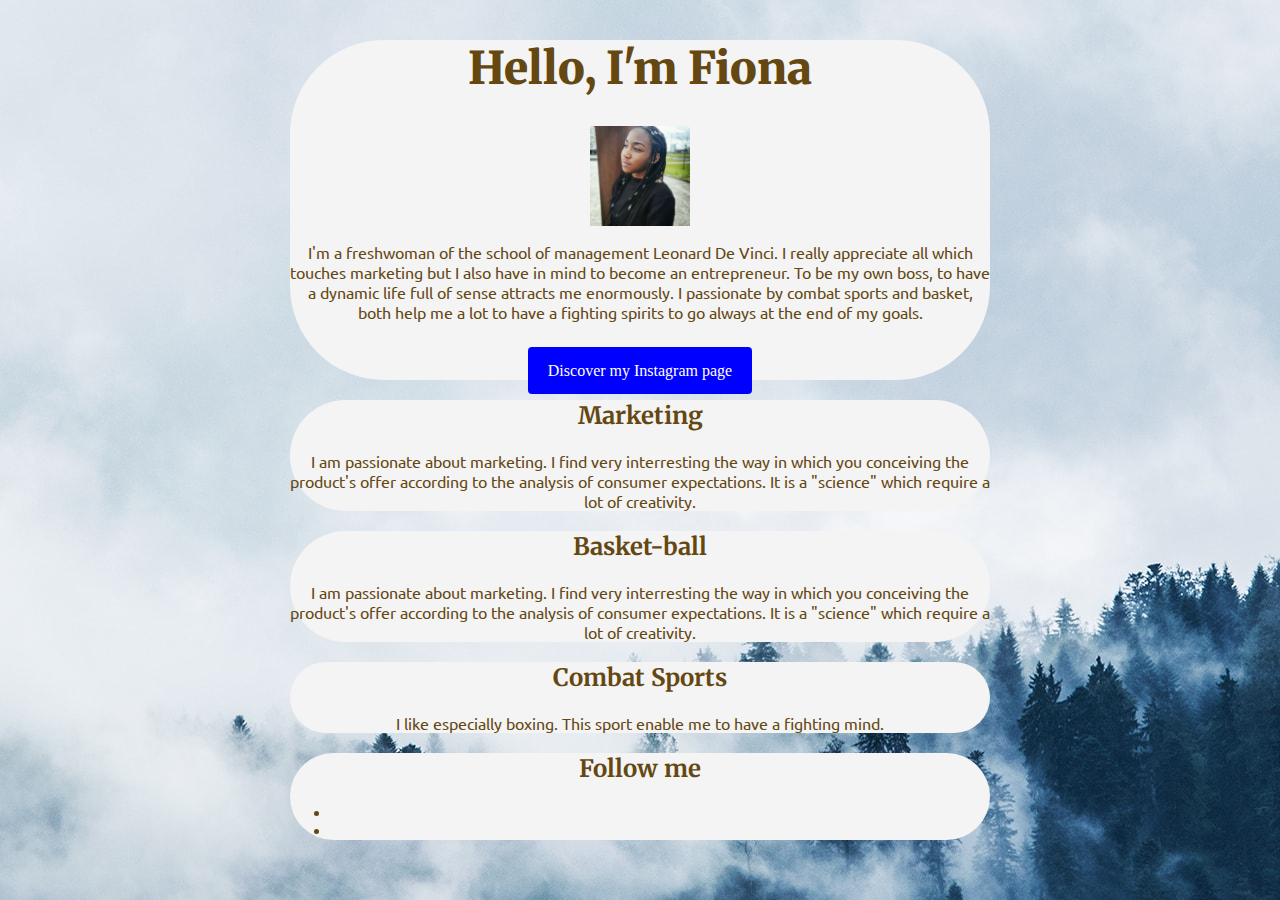
==== index.html @ 6d7c5171 "Initial commit" ====
<!DOCTRINE html>
<html>

	<head>
		<title>Mon Profil</title>
		<meta name="description" content="This is the profile of Fiona">
		<meta charset="UTF-8">
		<link href="https://fonts.googleapis.com/css?family=Merriweather:400,900|Ubuntu:400,500,700" rel="stylesheet">
		<link rel="stylesheet" href="https://use.fontawesome.com/releases/v5.4.1/css/all.css" integrity="sha384-5sAR7xN1Nv6T6+dT2mhtzEpVJvfS3NScPQTrOxhwjIuvcA67KV2R5Jz6kr4abQsz" crossorigin="anonymous">
		<link rel="stylesheet" type="text/css" href="style.css">
	</head>
	<body>

	 <div class="container">
	   <div class="card-white" id="introduction">
	    <h1>Hello, I'm Fiona</h1>
		<img src="images/profil.jpg" class="img-circle" width="100px" alt="Fiona VERO ">
		 <p>
			I'm a freshwoman of the school of management Leonard De Vinci. 
			I really appreciate all which touches marketing but I also have in mind to become an entrepreneur. 
			To be my own boss, to have a dynamic life full of sense attracts me enormously. 
			I passionate by combat sports and basket, both help me a lot to have a fighting spirits to go always at the end of my goals.
		  </p>
		  <a href="https://www.instagram.com/fiona.vro" class="btn-blue" target="_blank">Discover my Instagram page</a>
		</div>

		<div class="card-white">
		 <h2> Marketing </h2>
		 <p>
			I am passionate about marketing. I find very interresting the way in which you conceiving the product's offer according to the analysis of consumer expectations. It is a "science" which require a lot of creativity.
		 </p>
		</div>

		<div class="card-white">
		 <h2> Basket-ball <i class="fas fa-basketball-ball"></i> </h2> 
		 <p>
			I am passionate about marketing. I find very interresting the way in which you conceiving the product's offer according to the analysis of consumer expectations. It is a "science" which require a lot of creativity.
		</p>
		 </div>

		<div class="card-white">
		 <h2> Combat Sports </h2>
	      <p>
			I like especially boxing. This sport enable me to have a fighting mind. 
		 </p>
		</div>
		
		<div class="card-white">
		 <h2> Follow me </h2>
		 <ul class="list inline">
			<li> 
				<a href="https://www.facebook.com/fifi.vero" target="_blank"><i class="fab fa-facebook"></i>
				</a>
			</li>
			<li>
				<a href="https://www.instagram.com/fiona.vro" target="_blank"><i class="fab fa-instagram"></i>
				</a>
			</li>
		 </ul> 
	    </div>
			</body>

		</html>
---- style.css ----
/* Colors and fonts*/
body {
	background-image: url(images/Backgroundblue.jpg); 
	color: #644711;
}
h1, h2, h3 {
	font-family: 'Merriweather';
}
p {
	font-family: "Ubuntu";
}
h1 {
	color: #644711;
	font-size: 45px;
	font-weight: 900;
}
a {
	text-decoration: none;
	color: brown;
}
a:hover {
	color: yellow;
}

/*Custom design with class*/
.container {
	width: 700px;
	margin: 40px auto;
}
@media (max-width: 760px) {
	.container {
		width: 600px;
	}
}

@media (max-width: 500px) {
	.container {
		width: 400px;
	}
}
.card-white {
	background-color: #f4f4f4;
	padding: 40px
	box-shadow: 0px 10px 30px rgba(0,0,0,0.1);
	border-radius: 94px;
	margin: 20px 0px;
	text-align: center;
}
.img-cirle {
	border-radius: 50px
}
.btn-blue {
	background-color: blue;
	color: white;
	padding: 15px 20px; 
	border-radius: 4px;
}
.btn-blue:hover {
	background-color: black
	color: white;
}

.list-inline {
	list-style: none;
	padding-left: 0px;
}

.list-inline li {
	display: inline;
	padding: 10px;
}
.list-inline i {
	font-size: 50px;
	color: rgb(230, 230, 230);
}
.list-inline i:hower {
	color: black; 
}
#introduction p {
	margin-bottom: 40px
}
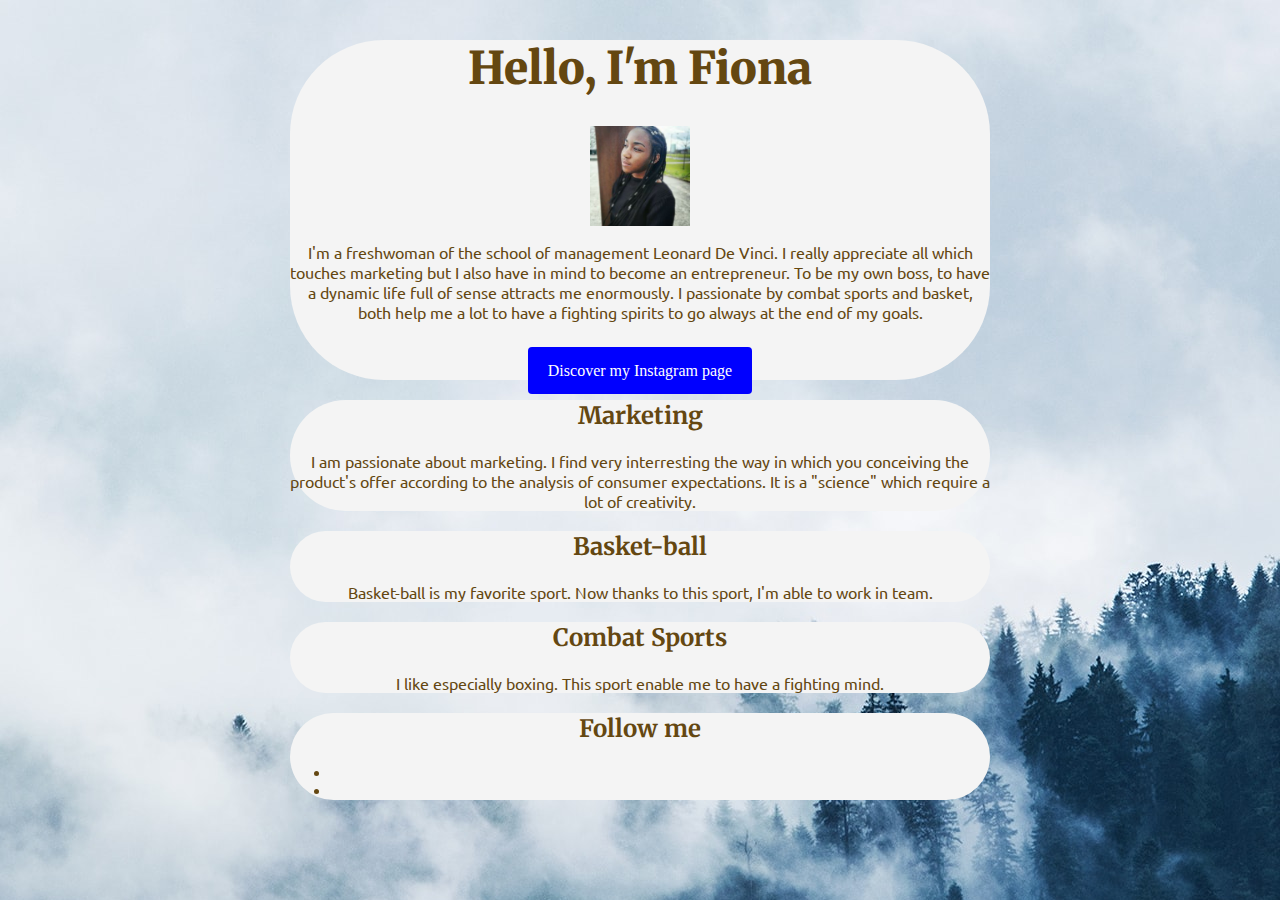
==== commit c0c04d38: "Update index.html" ====
--- a/index.html
+++ b/index.html
@@ -34,7 +34,7 @@
 		<div class="card-white">
 		 <h2> Basket-ball <i class="fas fa-basketball-ball"></i> </h2> 
 		 <p>
-			I am passionate about marketing. I find very interresting the way in which you conceiving the product's offer according to the analysis of consumer expectations. It is a "science" which require a lot of creativity.
+			Basket-ball is my favorite sport. Now thanks to this sport, I'm able to work in team.
 		</p>
 		 </div>
 
@@ -60,4 +60,4 @@
 	    </div>
 			</body>
 
-		</html>+		</html>
